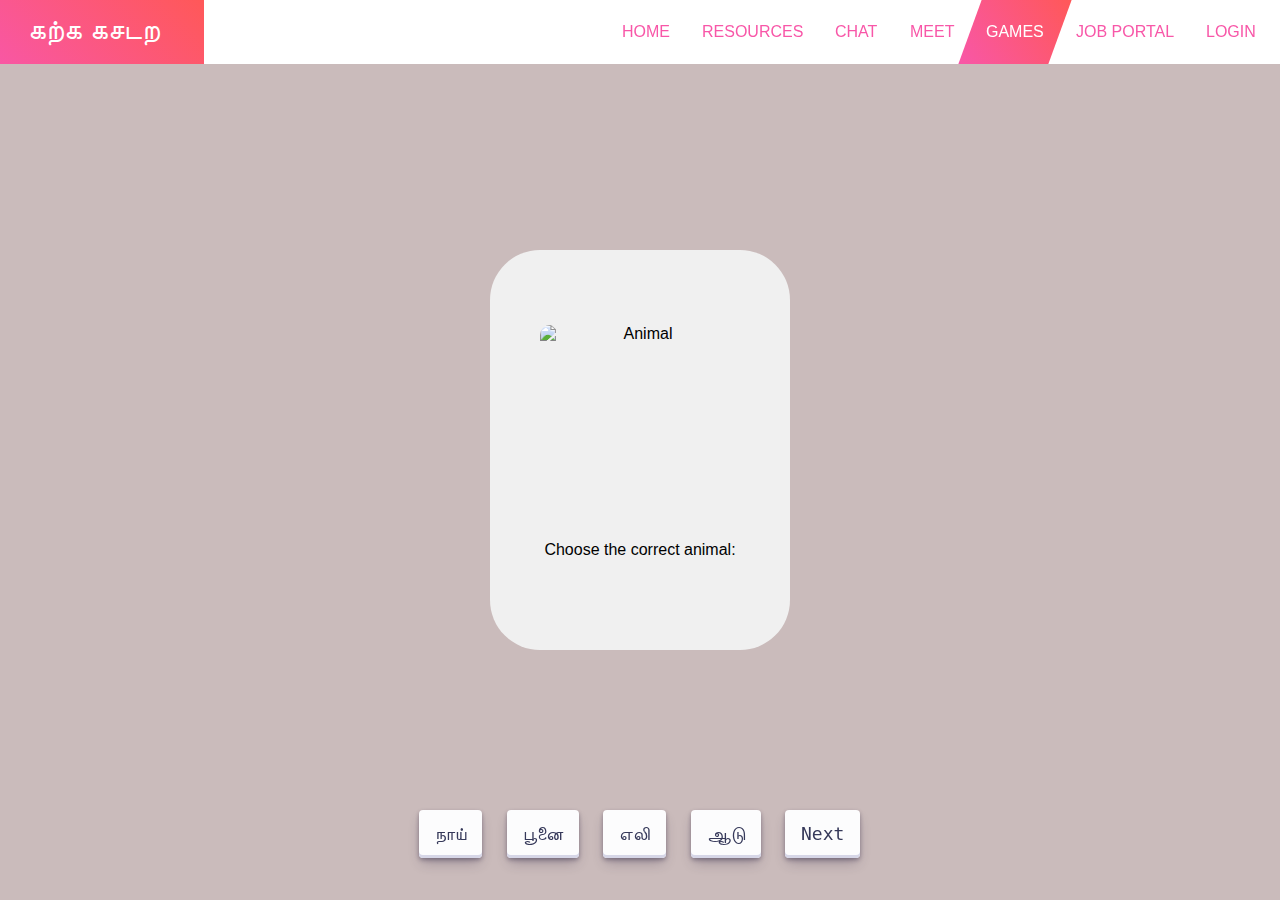
==== index.html @ 537c6ec5 "Rename index2.html to index.html" ====
<!DOCTYPE html>
<html lang="en">
<head>
    <meta charset="UTF-8">
    <meta name="viewport" content="width=device-width, initial-scale=1.0">
    <title>Document</title>
    <link rel="stylesheet" href="styles.css">
</head>
<body>
    <!-- <nav class="nav">
        <div class="container1">
          <h1 class="logo"><a href="#">கற்க கசடற</a></h1>
          <ul>
            <li><a href="# current">Home</a></li>
            <li><a href="#">About</a></li>
            <li><a href="#">Services</a></li>
            <li><a href="#">Contact</a></li>
      
          </ul>
        </div>
      </nav> -->
      <header id="nav-wrapper">
        <nav id="nav">
          <div class="nav left">
            <span class="gradient skew"><h1 class="logo un-skew"><a href="#home">கற்க கசடற</a></h1></span>
            <button id="menu" class="btn-nav"><span class="fas fa-bars"></span></button>
          </div>
          <div class="nav right">
            <a href="#home" class="nav-link"><span class="nav-link-span"><span class="u-nav">Home</span></span></a>
            <a href="#home" class="nav-link"><span class="nav-link-span"><span class="u-nav">Resources</span></span></a>
            <a href="http://pranavsuriya-sr.github.io/chatApp" class="nav-link"><span class="nav-link-span"><span class="u-nav">Chat</span></span></a>
            <a href="http://pranavsuriya-sr.github.io/meetApp" class="nav-link"><span class="nav-link-span"><span class="u-nav">Meet</span></span></a>
            <a href="#work" class="nav-link active"><span class="nav-link-span"><span class="u-nav">Games</span></span></a>
            <a href="#work" class="nav-link"><span class="nav-link-span"><span class="u-nav">Job Portal</span></span></a>
            <a href="#contact" class="nav-link"><span class="nav-link-span"><span class="u-nav">Login</span></span></a>
          </div>
        </nav>
      </header>
      <main>
        <section id="home">
    
        </section>
        <section id="about">
    
        </section>
        <section id="work">
    
        </section>
        <section id="contact">
    
        </section>
      </main>
    <div id="container">
        <div id="card">
            <div id="front">
                <img id="animalImage" alt="Animal" width="200" height="200" style="border-radius: 10px;">
                <p>Choose the correct animal:</p>
            </div>
            <div id="back">
                <p id="result-text"></p>
            </div>
        </div>
    </div>
    <div style="margin-top: -100px;">
        <button class="option-btn">நாய்</button>
        <button class="option-btn">பூனை</button>
        <button class="option-btn">எலி</button>
        <button class="option-btn">ஆடு</button>
        <button id="nextBtn">Next</button>
    </div>
    <script src="index2.js"></script>
    
</body>
</html>
---- styles.css ----
body {
    font-family: 'Arial', sans-serif;
    text-align: center;
    margin: 0; /* Remove default margin */
    padding: 0; /* Remove default padding */
    box-sizing: border-box;
    background-color: rgb(202, 187, 187);
}

#container {
    display: flex;
    justify-content: center;
    align-items: center;
    height: 100vh; /* Make the container take up the full viewport height */
    border-radius: 10px;
}

#card {
    width: 300px;
    height: 400px;
    transform-style: preserve-3d;
    transition: transform 0.5s;
    border-radius: 10px;
}

#card.flipped {
    transform: rotateY(180deg);
}

#front, #back {
    width: 100%;
    height: 100%;
    position: absolute;
    backface-visibility: hidden;
    border-radius: 50px;
}

#front {
    display: flex;
    flex-direction: column;
    align-items: center;
    justify-content: center;
    background-color: #f0f0f0;
    cursor: pointer;
}

#back {
    transform: rotateY(180deg);
    background-color: #b3e0ff;
}

button {
    margin: 10px;
    padding: 10px;
    font-size: 16px;
    cursor: pointer;
}


/* CSS */
button {
  align-items: center;
  appearance: none;
  background-color: #FCFCFD;
  border-radius: 4px;
  border-width: 0;
  box-shadow: rgba(45, 35, 66, 0.4) 0 2px 4px,rgba(45, 35, 66, 0.3) 0 7px 13px -3px,#D6D6E7 0 -3px 0 inset;
  box-sizing: border-box;
  color: #36395A;
  cursor: pointer;
  display: inline-flex;
  font-family: "JetBrains Mono",monospace;
  height: 48px;
  justify-content: center;
  line-height: 1;
  list-style: none;
  overflow: hidden;
  padding-left: 16px;
  padding-right: 16px;
  position: relative;
  text-align: left;
  text-decoration: none;
  transition: box-shadow .15s,transform .15s;
  user-select: none;
  -webkit-user-select: none;
  touch-action: manipulation;
  white-space: nowrap;
  will-change: box-shadow,transform;
  font-size: 18px;
}

button:focus {
  box-shadow: #D6D6E7 0 0 0 1.5px inset, rgba(45, 35, 66, 0.4) 0 2px 4px, rgba(45, 35, 66, 0.3) 0 7px 13px -3px, #D6D6E7 0 -3px 0 inset;
}

button:hover {
  box-shadow: rgba(45, 35, 66, 0.4) 0 4px 8px, rgba(45, 35, 66, 0.3) 0 7px 13px -3px, #D6D6E7 0 -3px 0 inset;
  transform: translateY(-2px);
}

button:active {
  box-shadow: #D6D6E7 0 3px 7px inset;
  transform: translateY(2px);
}

.container1 {
    max-width: 1200px;
    margin: 0 auto;
  }
  
  #nav-wrapper {
    overflow: hidden;
    width: 100%;
    margin: 0 auto;
    position: fixed;
    top: 0;
    left: 0;
    z-index: 100;
  }
  
  #nav {
    background-color: #fff;
    box-shadow: 0px 3px 10px rgba(0, 0, 0, 0.1);
    display: flex;
    flex-direction: column;
    font-family: "Saira Semi Condensed", sans-serif;
    height: 4em;
    overflow: hidden;
  }
  #nav.nav-visible {
    height: 100%;
    overflow: auto;
  }
  
  .nav {
    display: flex;
    height: 4em;
    line-height: 4em;
    flex-grow: 1;
  }
  
  .nav-link,
  .logo {
    padding: 0 1em;
  }
  
  span.gradient {
    background: #f857a8;
    background: -webkit-linear-gradient(45deg, #f857a8, #ff5858);
    background: linear-gradient(45deg, #f857a8, #ff5858);
    padding: 0 1em;
    position: relative;
    right: 1em;
    margin-right: auto;
  }
  span.gradient:hover {
    animation-name: logo-hover;
    animation-duration: 0.3s;
    animation-fill-mode: forwards;
    animation-timing-function: cubic-bezier(0.17, 0.57, 0.31, 0.85);
  }
  
  h1.logo {
    font-weight: 300;
    font-size: 1.75em;
    line-height: 0.75em;
    color: #fff;
  }
  
  h1.logo a, a:active, a:hover, a:visited {
    text-decoration: none;
    color: #fff;
  }
  
  .nav-link {
    text-transform: uppercase;
    text-align: center;
    border-top: 0.5px solid #ddd;
  }
  
  a:link, a:visited, a:active {
    text-decoration: none;
    color: #f857a8;
  }
  
  a:hover {
    text-decoration: underline;
  }
  
  .right {
    display: flex;
    flex-direction: column;
    height: 100%;
  }
  
  .btn-nav {
    color: #f857a8;
    padding-left: 2em;
    padding-right: 2em;
  }
  
  @media (min-width: 800px) {
    #nav-wrapper {
      overflow: hidden;
    }
  
    #nav {
      overflow: hidden;
      flex-direction: row;
    }
  
    .nav-link {
      border-top: none;
    }
  
    .right {
      overflow: hidden;
      flex-direction: row;
      justify-content: flex-end;
      position: relative;
      left: 1.5em;
      height: auto;
    }
  
    .btn-nav {
      display: none;
    }
  
    .nav a:link.active, a:visited.active, a:active.active {
      background: #f857a8;
      background: -webkit-linear-gradient(45deg, #f857a8, #ff5858);
      background: linear-gradient(45deg, #f857a8, #ff5858);
      color: #fff;
    }
  
    .nav-link-span {
      transform: skew(20deg);
      display: inline-block;
    }
  
    .nav-link {
      transform: skew(-20deg);
      color: #777;
      text-decoration: none;
    }
    .nav-link:last-child {
      padding-right: 3em;
    }
  
    a:hover.nav-link:not(.active) {
      color: #444;
      background: #ddd;
      background: linear-gradient(45deg, #fff, #ddd);
    }
  }
  @keyframes logo-hover {
    20% {
      padding-right: 0em;
    }
    100% {
      padding-right: 5em;
    }
  }
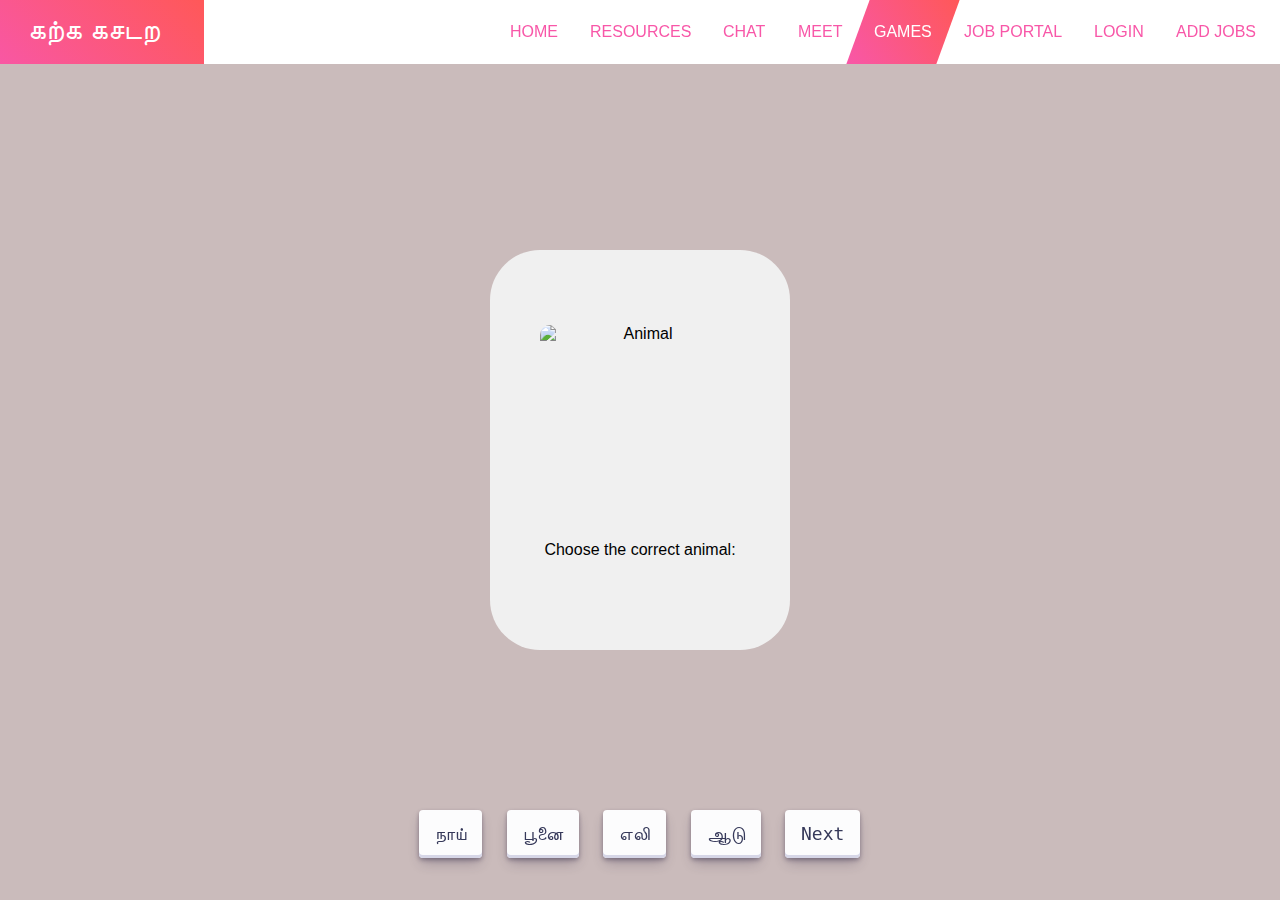
==== commit 23165e7c: "Update index.html" ====
--- a/index.html
+++ b/index.html
@@ -22,17 +22,18 @@
       <header id="nav-wrapper">
         <nav id="nav">
           <div class="nav left">
-            <span class="gradient skew"><h1 class="logo un-skew"><a href="#home">கற்க கசடற</a></h1></span>
+            <span class="gradient skew"><h1 class="logo un-skew"><a href="https://pranavsuriya-sr.github.io/karkaKasadara/">கற்க கசடற</a></h1></span>
             <button id="menu" class="btn-nav"><span class="fas fa-bars"></span></button>
           </div>
           <div class="nav right">
-            <a href="#home" class="nav-link"><span class="nav-link-span"><span class="u-nav">Home</span></span></a>
-            <a href="#home" class="nav-link"><span class="nav-link-span"><span class="u-nav">Resources</span></span></a>
-            <a href="http://pranavsuriya-sr.github.io/chatApp" class="nav-link"><span class="nav-link-span"><span class="u-nav">Chat</span></span></a>
-            <a href="http://pranavsuriya-sr.github.io/meetApp" class="nav-link"><span class="nav-link-span"><span class="u-nav">Meet</span></span></a>
-            <a href="#work" class="nav-link active"><span class="nav-link-span"><span class="u-nav">Games</span></span></a>
-            <a href="#work" class="nav-link"><span class="nav-link-span"><span class="u-nav">Job Portal</span></span></a>
-            <a href="#contact" class="nav-link"><span class="nav-link-span"><span class="u-nav">Login</span></span></a>
+            <a href="https://pranavsuriya-sr.github.io/karkaKasadara/" class="nav-link"><span class="nav-link-span"><span class="u-nav">Home</span></span></a>
+            <a href="https://pranavsuriya-sr.github.io/karkaKasadaraResources/" class="nav-link"><span class="nav-link-span"><span class="u-nav">Resources</span></span></a>
+            <a href="https://pranavsuriya-sr.github.io/karkaKasadaraChat/" class="nav-link"><span class="nav-link-span"><span class="u-nav">Chat</span></span></a>
+            <a href="https://pranavsuriya-sr.github.io/karkaKasadaraMeet/" class="nav-link"><span class="nav-link-span"><span class="u-nav">Meet</span></span></a>
+            <a href="https://pranavsuriya-sr.github.io/karkaKasadaraGame1/" class="nav-link active"><span class="nav-link-span"><span class="u-nav">Games</span></span></a>
+            <a href="https://pranavsuriya-sr.github.io/KarkaKasadaraJobs/" class="nav-link"><span class="nav-link-span"><span class="u-nav">Job Portal</span></span></a>
+            <a href="https://pranavsuriya-sr.github.io/karkaKasadaraLogin/" class="nav-link"><span class="nav-link-span"><span class="u-nav">Login</span></span></a>
+            <a href="https://pranavsuriya-sr.github.io/karkaKasadaraJobAdd/" class="nav-link"><span class="nav-link-span"><span class="u-nav">Add Jobs</span></span></a>
           </div>
         </nav>
       </header>
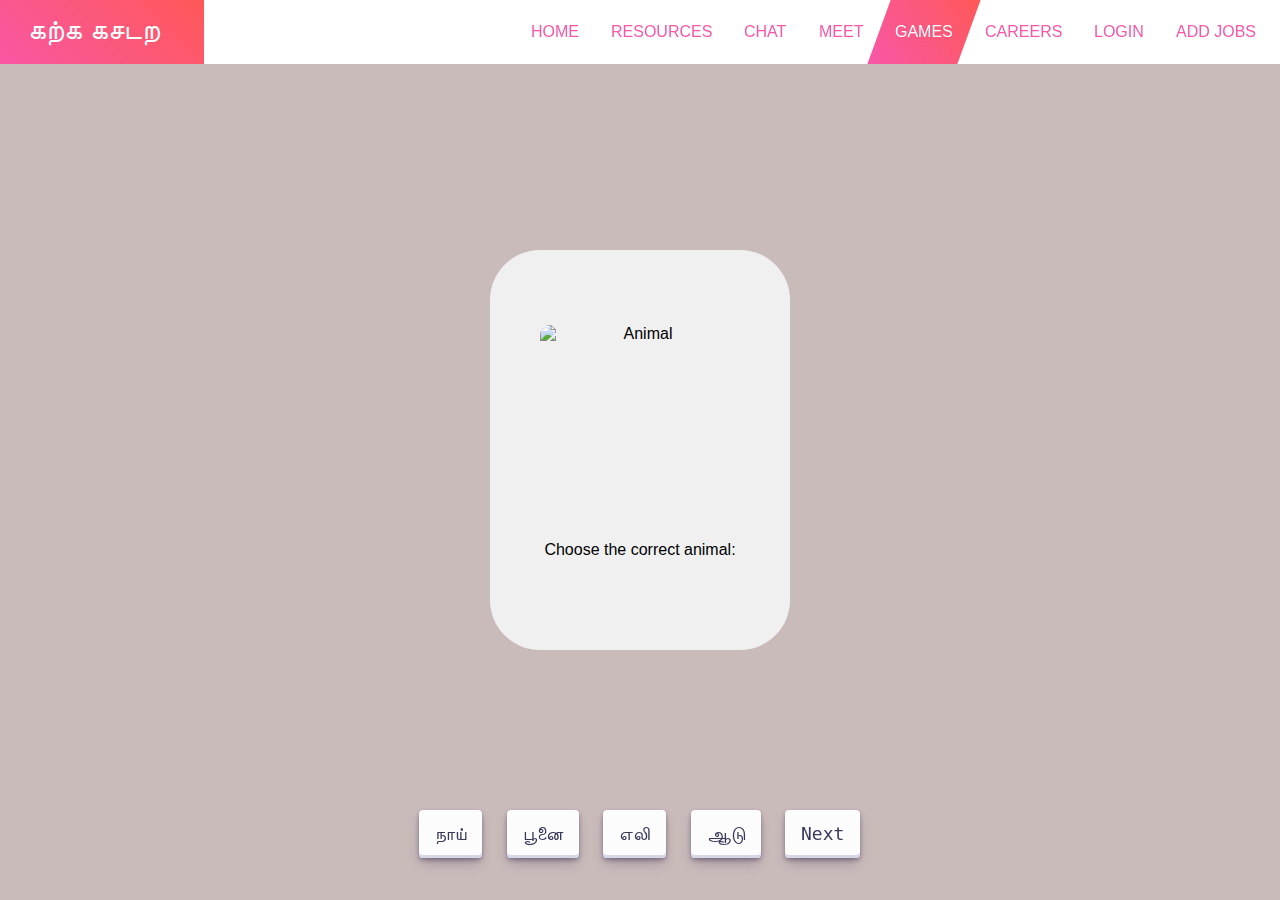
==== commit f64812f7: "Update index.html" ====
--- a/index.html
+++ b/index.html
@@ -3,7 +3,7 @@
 <head>
     <meta charset="UTF-8">
     <meta name="viewport" content="width=device-width, initial-scale=1.0">
-    <title>Document</title>
+    <title>Games</title>
     <link rel="stylesheet" href="styles.css">
 </head>
 <body>
@@ -31,7 +31,7 @@
             <a href="https://pranavsuriya-sr.github.io/karkaKasadaraChat/" class="nav-link"><span class="nav-link-span"><span class="u-nav">Chat</span></span></a>
             <a href="https://pranavsuriya-sr.github.io/karkaKasadaraMeet/" class="nav-link"><span class="nav-link-span"><span class="u-nav">Meet</span></span></a>
             <a href="https://pranavsuriya-sr.github.io/karkaKasadaraGame1/" class="nav-link active"><span class="nav-link-span"><span class="u-nav">Games</span></span></a>
-            <a href="https://pranavsuriya-sr.github.io/KarkaKasadaraJobs/" class="nav-link"><span class="nav-link-span"><span class="u-nav">Job Portal</span></span></a>
+            <a href="https://pranavsuriya-sr.github.io/KarkaKasadaraJobs/" class="nav-link"><span class="nav-link-span"><span class="u-nav">Careers</span></span></a>
             <a href="https://pranavsuriya-sr.github.io/karkaKasadaraLogin/" class="nav-link"><span class="nav-link-span"><span class="u-nav">Login</span></span></a>
             <a href="https://pranavsuriya-sr.github.io/karkaKasadaraJobAdd/" class="nav-link"><span class="nav-link-span"><span class="u-nav">Add Jobs</span></span></a>
           </div>
